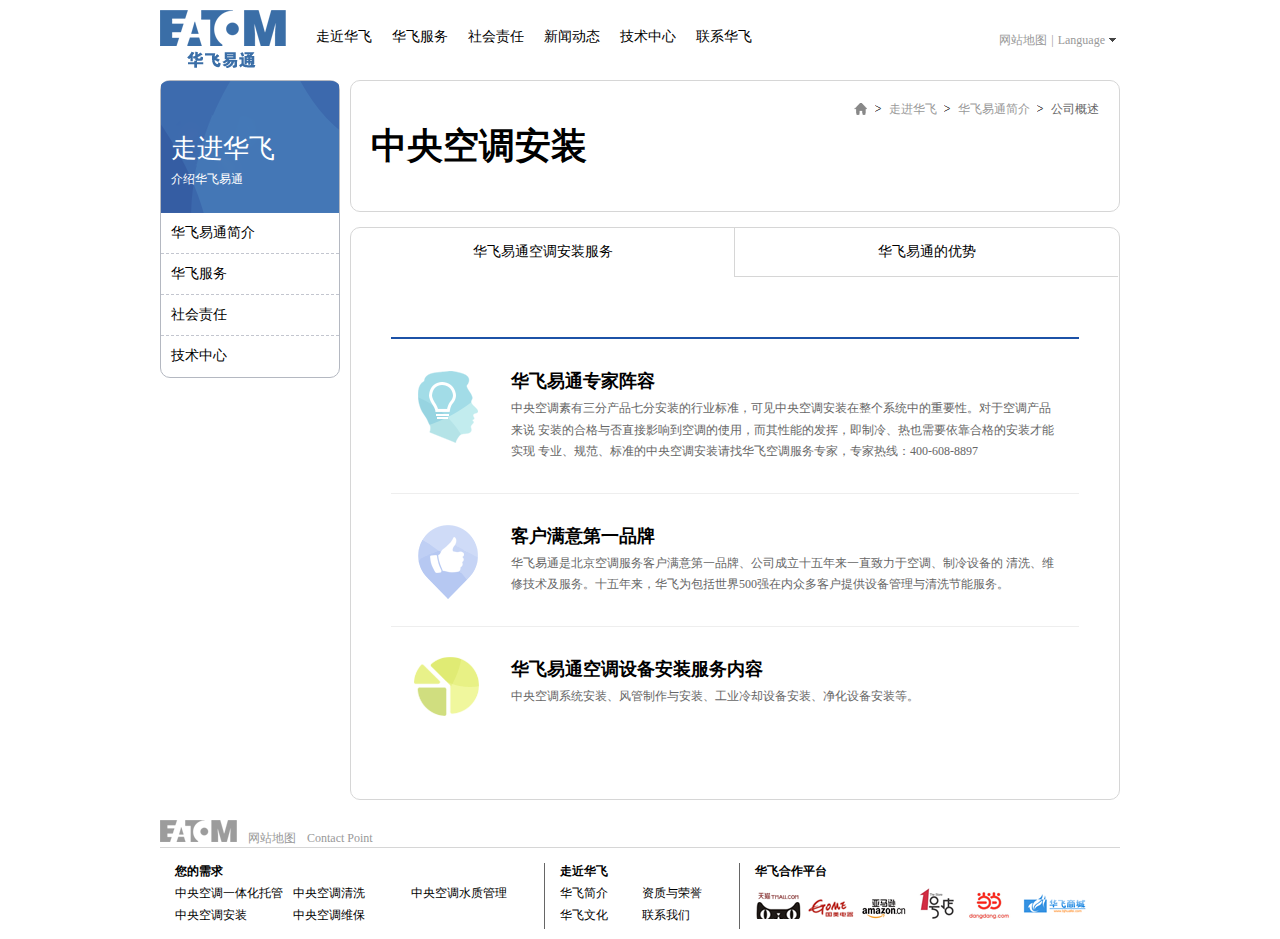
==== app/anzhuang.html @ 0af4ea7e "all" ====
<!DOCTYPE html>
<html>
    <head>
        <meta http-equiv="content-type" content="text/html;charset=utf-8">
        <title>普通</title>
        <meta name="renderer" content="webkit">
        <meta http-equiv="X-UA-Compatible" content="IE=Edge,chrome=1">
        <script src="scripts/jquery.js"></script>
        <script src="scripts/slide.js"></script>
        <link href="style/new.css" rel="stylesheet" type="text/css" />
    </head>
    <body>
        <div class="c_wp">
            <div id="header">
                <div class="logo fl"><a href="index.html"><img src="images/logo.png" /></a></div>
                <div class="head_map fr">
                    <a href="">网站地图</a>
                    <span>|</span>
                    <a href="">Language<span class="c_icon c_up"></span></a>
                </div>
                <div class="nav">
                    <ul>
                        <li class="c_goin">
                        <a href="">走近华飞</a>
                        <div class="zjhf clearfix">
                            <div class="zj_left">
                                <ul>
                                    <li><a href="">华飞易通简介</a></li>
                                    <li><a href="">经营理念</a></li>
                                    <li><a href="">社会公益</a></li>
                                    <li><a href="">城市网络</a></li>
                                </ul>
                            </div>
                            <div class="zj_center">
                                <ul class="first">
                                    <li><a href="">易通概述</a></li> 
                                    <li><a href="">易通文化</a></li> 
                                    <li><a href="">资质与荣誉</a></li> 
                                    <li><a href="">联系我们</a></li> 
                                </ul>
                                <ul class="two">
                                    <li><a href="">易通规定</a></li> 
                                    <li><a href="">实践准则</a></li> 
                                    <li><a href="">易通咨询室</a></li> 
                                </ul>
                                <ul class="three">
                                    <li><a href="">残疾人社区免费服务</a></li> 
                                    <li><a href="">易通捐助</a></li> 
                                </ul>
                                <ul class="four">
                                    <li><a href="">北京市覆盖地区</a></li> 
                                    <li><a href="">网络现状</a></li> 
                                </ul>
                            </div>
                            <div class="zj_right">
                                <a href=""><img src="images/b2.png" /></a>
                                <a href=""><img src="images/b3.png" /></a>
                            </div>
                        </div>
                        </li>
                        <li><a href="">华飞服务</a></li>
                        <li><a href="">社会责任</a></li>
                        <li><a href="">新闻动态</a></li>
                        <li><a href="">技术中心</a></li>
                        <li><a href="">联系华飞</a></li>
                    </ul>
                </div>
            </div>
            <!--iframe id="i_header" src="header.html" border="0" frameborder="0"></iframe-->
            <!--中间-->
            <div class="detail clearfix">
                <div class="detail_left fl">
                    <div class="detail_left_title">
                        <h3>走进华飞</h3>
                        <p>介绍华飞易通</p>
                    </div> 
                    <div class="detail_left_list">
                        <ul class="detail_left_ul">
                            <li>
                                <a class="first" href="javascript:;">华飞易通简介</a>
                                <ul>
                                        <li><a href="">公司概述</a></li>
                                        <li><a href="">华飞文化</a></li>
                                        <li><a href="">资质与荣誉</a></li>
                                        <li><a href="">联系我们</a></li>
                                </ul>
                            </li>
                            <li>
                                <a class="first" href="javascript:;">华飞服务</a>
                                <ul>
                                        <li><a href="">中央空调一体化</a></li>
                                        <li><a href="">中央空调安装</a></li>
                                        <li><a href="">中央空调清洗</a></li>
                                        <li><a href="">中央空调维保</a></li>
                                        <li><a href="">中央空调水质管理</a></li>
                                </ul>
                            </li>
                            <li>
                                <a class="first" href="">社会责任</a>
                            </li>
                            <li>
                                <a class="first" href="">技术中心</a>
                            </li>
                        </ul>
                    </div>
                </div>
                <div class="detail_right">
                    <div class="detail_right_title">
                        <div class="fr">
                            <span class="c_icon c_home"></span>
                            <span class="c_icon c_right"></span>
                            <a href="">走进华飞</a>
                            <span class="c_icon c_right"></span>
                            <a href="">华飞易通简介</a>
                            <span class="c_icon c_right"></span>
                            <span>公司概述</span>
                        </div> 
                        <h3>中央空调安装</h3>
                    </div>
                    <div class="detail_right_bd">
                        <div class="tab">
                            <ul class="half">
                                <li class="on">华飞易通空调安装服务 </li> 
                                <li>华飞易通的优势</li> 
                            </ul>
                        </div>
                        <div class="tabs">
                            <div class="tab_wp">
                                <div class="anzhuang">
                                    <ul class="az_ul">
                                        <li>
                                            <span class="fl"><img src="images/e_03.png" /></span>
                                            <div class="az_bd">
                                                <h4>华飞易通专家阵容</h4> 
                                                <p>中央空调素有三分产品七分安装的行业标准，可见中央空调安装在整个系统中的重要性。对于空调产品来说
                                                安装的合格与否直接影响到空调的使用，而其性能的发挥，即制冷、热也需要依靠合格的安装才能实现
                                                专业、规范、标准的中央空调安装请找华飞空调服务专家，专家热线：400-608-8897</p>
                                            </div>
                                        </li>
                                        <li>
                                            <span class="fl"><img src="images/e_06.png" /></span>
                                            <div class="az_bd">
                                                <h4>客户满意第一品牌</h4> 
                                                <p>华飞易通是北京空调服务客户满意第一品牌、公司成立十五年来一直致力于空调、制冷设备的
                                                清洗、维修技术及服务。十五年来，华飞为包括世界500强在内众多客户提供设备管理与清洗节能服务。</p>
                                            </div>
                                        </li>
                                        <li>
                                            <span class="fl"><img src="images/e_09.png" /></span>
                                            <div class="az_bd">
                                                <h4>华飞易通空调设备安装服务内容</h4> 
                                                <p>中央空调系统安装、风管制作与安装、工业冷却设备安装、净化设备安装等。</p>
                                            </div>
                                        </li>
                                    </ul> 
                                </div> 
                            </div>
                            <div class="tab_wp">
                                <div class="youshi">
                                    <ul class="youshi_ul">
                                        <li class="clearfix">
                                            <img class="fl" src= "images/f_03.png" />
                                            <div class="middle fl">
                                                <p>1、华飞对设备本身的了解程度高，根据设备的特点制定出最佳的施工设计方案；
                                                
                                            </div>
                                        </li>
                                        <li class="clearfix">
                                            <img class="fl" src= "images/f_06.png" />
                                            <div class="middle fl">
                                                <p>
                                                    2、我们拥有设备厂家支持，从销售、安装到售后，力求为您提供最舒心的服务；
                                                </p>
                                            </div>
                                        </li>
                                        <li class="clearfix">
                                            <img class="fl" src= "images/f_08.png" />
                                            <div class="middle fl">
                                                <p>3、每一位安装工人都经过严格培训，安装经验丰富，安装使用的机械设备先进、专业并且在施工中设有工程质量监督员，安装严格执行行业标准，严把质量关，做到不浪费不返工、节约材料；</p>
                                            </div>
                                        </li>
                                        <li class="clearfix">
                                            <img class="fl" src= "images/f_10.png" />
                                            <div class="middle fl">
                                                <p>
                                                
                                                4、华飞拥有机电安装资质，并通过ISO9000、ISO14000、ISO18000认证，获得了一系列荣誉及资质；
                                                </p>
                                            </div>
                                        </li>
                                        <li class="clearfix">
                                            <img class="fl" src= "images/f_12.png" />
                                            <div class="middle fl">
                                                <p>
                                                    5、华飞追求完美的服务质量要求和完善的质量控制手段，是您最佳的选择！</p>
                                            </div>
                                        </li>
                                    </ul>
                                </div>
                            </div>
                        </div>
                    </div>
                </div>
            </div> 
            <script src="scripts/index.js"></script>
            <div class="i_footer">
                <iframe id="i_footer" scrolling="no" src="footer.html" border="0" frameborder="0"></iframe>
            </div>
        </div>
    </body> 
</html>
---- app/style/new.css ----
@charset "UTF-8";
/* ==========================================================================
#CssReset
========================================================================== */
html, body, div, span, applet, object, iframe, h1, h2, h3, h4, h5, h6, p, blockquote, pre, a, abbr, acronym, address, big, cite, code, del, dfn, em, img, ins, kbd, q, s, samp, small, strike, strong, sub, sup, tt, var, b, u, i, center, dl, dt, dd, ol, ul, li, fieldset, form, label, legend, table, caption, tbody, tfoot, thead, tr, th, td, article, aside, canvas, details, embed, figure, figcaption, footer, header, hgroup, menu, nav, output, ruby, section, summary, time, mark, audio, video {
  margin: 0;
  padding: 0;
  border: 0;
  font-size: 100%;
  font-family: 'Microsoft YaHei';
  font: inherit;
  vertical-align: baseline; }

/* HTML5 display-role reset for older browsers */
article, aside, details, figcaption, figure, footer, header, hgroup, menu, nav, section {
  display: block; }

ol, ul {
  list-style: none; }

a img {
  border: none; }

em, i {
  font-style: normal; }

blockquote, q {
  quotes: none; }

blockquote:before, blockquote:after, q:before, q:after {
  content: "";
  content: none; }

table {
  border-collapse: collapse;
  border-spacing: 0; }

a {
  text-decoration: none;
  cursor: pointer;
  font-style: normal;
  outline: none;
  color: inherit; }

a:link, a:visited, a:hover, a:active {
  text-decoration: none;
  color: inherit; }

a:hover {
  text-decoration: underline;
  color: #537DBF; }

a:focus {
  outline: 0; }

input {
  vertical-align: middle;
  border: 0 none;
  -webkit-appearance: none; }

input:focus {
  text-decoration: none;
  outline: none; }

input[type=text], input[type=password], input[type=reset], input[type=number] {
  -webkit-appearance: none !important;
  appearance: none; }

img {
  border: 0;
  max-width: 100%;
  height: auto;
  display: block; }

a, div, header, span, input, select {
  -webkit-tap-highlight-color: rgba(255, 255, 255, 0) !important; }

/* ==========================================================================
#Grid
========================================================================== */
.pt15 {
  padding-top: 15px !important; }

* {
  -webkit-box-sizing: border-box;
  -moz-box-sizing: border-box;
  box-sizing: border-box;
  -webkit-tap-highlight-color: transparent;
  -webkit-touch-callout: none; }

.row:after, .clearfix:after {
  clear: both;
  content: '';
  display: block;
  height: 0;
  overflow: hidden; }

.clearfix:after, .clearfix:before {
  content: "";
  display: table; }

.clearfix:after {
  clear: both; }

.clearfix {
  zoom: 1; }

.fl {
  float: left; }

.fr {
  float: right; }

.text-center {
  text-align: center; }

.text-right {
  text-align: right; }

.text-left {
  text-align: left; }

.c_icon {
  position: relative;
  display: inline-block;
  *display: inline;
  zoom: 1;
  height: 15px;
  width: 15px;
  vertical-align: -3px; }
  .c_icon.c_more {
    height: 18px;
    width: 18px;
    margin-left: 3px;
    background: url(../images/a5.png) center no-repeat;
    background-size: 100%; }
  .c_icon.c_one {
    width: 30px;
    height: 26px;
    margin-left: 15px;
    vertical-align: -8px;
    background: url(../images/a1.png) center no-repeat; }
  .c_icon.c_two {
    width: 31px;
    height: 33px;
    margin-left: 15px;
    vertical-align: -11px;
    margin-right: 10px;
    background: url(../images/a2.png) center no-repeat; }
  .c_icon.c_three {
    width: 37px;
    height: 34px;
    margin-left: 15px;
    vertical-align: -11px;
    margin-right: 10px;
    background: url(../images/a3.png) center no-repeat; }
  .c_icon.c_four {
    width: 33px;
    height: 36px;
    margin-left: 15px;
    vertical-align: -13px;
    margin-right: 15px;
    background: url(../images/a4.png) center no-repeat; }
  .c_icon.c_up {
    background: url(../images/up.png) center no-repeat; }
  .c_icon.c_home {
    background: url(../images/b8.png) center no-repeat; }
  .c_icon.c_right {
    background: url(../images/b9.png) center no-repeat; }
  .c_icon.c_sj {
    background: url(../images/a8.png) center no-repeat; }

.c_wp {
  width: 960px;
  margin: auto; }

#i_header {
  width: 100%;
  height: 80px; }

#header {
  height: 80px;
  padding: 10px 0; }
  #header .logo {
    float: left; }
    #header .logo a {
      display: block; }
  #header .head_map {
    float: right;
    margin-top: 20px; }
    #header .head_map a {
      font-size: 12px;
      color: #999; }
    #header .head_map span {
      color: #999;
      font-size: 12px; }
  #header .nav {
    float: left;
    margin: 0 0 0 30px; }
    #header .nav li {
      float: left;
      margin-right: 20px;
      position: relative; }
      #header .nav li .zjhf {
        display: none;
        width: 500px;
        height: 306px;
        border: 2px solid #0849AB;
        position: absolute;
        top: 70px;
        z-index: 11;
        left: -40px;
        border-radius: 10px;
        background: #fff;
        padding: 10px 0px; }
        #header .nav li .zjhf .c_sj {
          position: absolute;
          top: -11px;
          left: 56px;
          height: 11px;
          width: 21px; }
        #header .nav li .zjhf .zj_left {
          width: 33.3333%;
          height: 100%;
          float: left;
          border-right: 1px solid #d6d6d6;
          padding: 0 10px; }
          #header .nav li .zjhf .zj_left li {
            line-height: 1.8;
            float: none;
            width: 152px;
            height: 30px;
            padding-left: 5px; }
            #header .nav li .zjhf .zj_left li.on {
              background: url(../images/b10.png) left top no-repeat; }
              #header .nav li .zjhf .zj_left li.on a {
                color: #fff;
                text-decoration: none; }
            #header .nav li .zjhf .zj_left li a {
              display: block;
              line-height: 2; }
        #header .nav li .zjhf .zj_center {
          width: 33.3333%;
          float: left;
          height: 100%;
          padding: 0 9px;
          border-right: 1px solid #d6d6d6; }
          #header .nav li .zjhf .zj_center ul.two {
            margin-top: 32px; }
          #header .nav li .zjhf .zj_center ul.three {
            margin-top: 62px; }
          #header .nav li .zjhf .zj_center ul.four {
            margin-top: 90px; }
          #header .nav li .zjhf .zj_center li {
            line-height: 1.8;
            float: none; }
            #header .nav li .zjhf .zj_center li a {
              display: block;
              line-height: 2;
              padding: 0; }
              #header .nav li .zjhf .zj_center li a:hover {
                color: #537DBF;
                text-decoration: underline; }
          #header .nav li .zjhf .zj_center ul {
            display: none; }
        #header .nav li .zjhf .zj_right {
          width: 33.3333%;
          float: left; }
          #header .nav li .zjhf .zj_right a {
            display: block;
            text-align: center;
            padding: 0;
            line-height: 1;
            margin-bottom: 10px; }
            #header .nav li .zjhf .zj_right a img {
              margin: auto; }
      #header .nav li a {
        font-size: 14px;
        display: block;
        line-height: 3.8;
        padding-bottom: 16px; }
      #header .nav li.c_goin:hover .zjhf {
        display: block; }

.show {
  height: 435px;
  overflow: hidden; }

/* 本例子css */
.slideBox {
  border-radius: 10px;
  height: 435px;
  overflow: hidden;
  position: relative; }

.slideBox .hd {
  height: 253px;
  overflow: hidden;
  position: absolute;
  right: 0px;
  top: 61px;
  bottom: 5px;
  z-index: 1; }

.slideBox .hd ul {
  overflow: hidden;
  zoom: 1;
  margin-top: 1px; }

.slideBox .hd ul li {
  width: 85px;
  height: 83px;
  margin-bottom: 1px;
  line-height: 14px;
  text-align: center;
  background: #000;
  filter: alpha(opacity=30);
  opacity: 0.3;
  color: #fff;
  cursor: pointer;
  overflow: hidden; }
  .slideBox .hd ul li span {
    width: 30px;
    display: block;
    margin: auto;
    margin-top: 28px;
    font-size: 12px; }

.slideBox .stop {
  bottom: 0;
  right: 0;
  height: 59px;
  width: 85px;
  background: #000;
  filter: alpha(opacity=80);
  opacity: 0.8;
  line-height: 60px;
  position: absolute;
  color: #fff;
  text-align: center; }

.slideBox .hd ul li.on {
  background: #336BA9;
  filter: alpha(opacity=100);
  opacity: 1;
  color: #fff; }

.slideBox .bd {
  position: relative;
  height: 100%;
  z-index: 0; }
  .slideBox .bd .tempWrap {
    border-radius: 100px 10px 10px 10px; }

.slideBox .bd li {
  zoom: 1;
  vertical-align: middle; }

.slideBox .bd img {
  width: 100%;
  height: 435px;
  display: block; }

/* 下面是前/后按钮代码，如果不需要删除即可 */
.slideBox .prev,
.slideBox .next {
  position: absolute;
  filter: alpha(opacity=70);
  opacity: 0.7;
  display: block;
  width: 85px;
  height: 61px; }

.slideBox .prev {
  background: #000 url(../images/shang.png) center no-repeat;
  top: 0;
  right: 0; }

.slideBox .next {
  background: #000 url(../images/xia.png) center no-repeat;
  bottom: 60px;
  right: 0; }

.slideBox .prev:hover {
  background: #000 url(../images/shang.png) center no-repeat;
  top: 0;
  right: 0;
  filter: alpha(opacity=100);
  opacity: 1; }

.slideBox .next:hover {
  background: #000 url(../images/xia.png) center no-repeat;
  filter: alpha(opacity=100);
  opacity: 1; }

.slideBox .prevStop {
  display: none; }

.slideBox .nextStop {
  display: none; }

#i_footer {
  height: 115px; }
  #i_footer .foot_hd {
    border-bottom: 1px solid #d6d6d6; }
  #i_footer .c_jj_left {
    position: relative; }
    #i_footer .c_jj_left h3 {
      font-size: 14px;
      color: #2663B3; }
    #i_footer .c_jj_left p {
      color: #333; }
    #i_footer .c_jj_left a {
      position: absolute;
      bottom: 10px;
      right: 10px; }

.c_jj {
  height: 160px;
  margin-top: 10px; }
  .c_jj .c_jj_left {
    width: 380px;
    margin-right: 10px;
    padding: 14px;
    position: relative;
    height: 155px;
    border-radius: 10px;
    border: 1px solid #d6d6d6;
    box-shadow: 0px 0px 4px #d6d6d6;
    -webkit-box-shadow: 0px 0px 4px #d6d6d6; }
    .c_jj .c_jj_left h3 {
      color: #2862B5;
      font-size: 16px;
      margin-bottom: 10px; }
    .c_jj .c_jj_left p {
      line-height: 1.3;
      font-size: 14px; }
    .c_jj .c_jj_left .c_mores {
      position: absolute;
      font-size: 14px;
      bottom: 10px;
      right: 25px; }

.c_jj_list {
  zoom: 1;
  float: left;
  margin-right: -15px; }
  .c_jj_list li {
    float: left;
    margin-right: 12px; }

.c_bottom_list {
  zoom: 1;
  height: 56px;
  margin-top: 5px; }
  .c_bottom_list ul {
    margin-right: -10px; }
    .c_bottom_list ul li {
      float: left;
      height: 55px;
      font-size: 14px;
      margin-right: 10px;
      border-radius: 10px;
      border: 1px solid #D6D6D6;
      box-shadow: 2px 2px 3px #d6d6d6;
      -webkit-box-shadow: 2px 2px 3px #d6d6d6;
      line-height: 55px;
      position: relative; }
      .c_bottom_list ul li a {
        display: block; }
      .c_bottom_list ul li .c_more {
        position: absolute;
        right: 20px;
        top: 18px; }
      .c_bottom_list ul li.one {
        width: 270px; }
      .c_bottom_list ul li.two {
        width: 260px; }
      .c_bottom_list ul li.three {
        width: 213px; }
      .c_bottom_list ul li.four {
        width: 182px; }

.i_footer {
  margin-top: 20px; }

#i_footer {
  width: 100%; }

#footer {
  width: 100%; }
  #footer .foot_hd {
    font-size: 12px;
    border-bottom: 1px solid #d6d6d6;
    color: #999; }
    #footer .foot_hd span {
      margin-left: 8px; }
    #footer .foot_hd img {
      display: inline-block; }
  #footer .foot_bd_left {
    overflow: hidden;
    padding: 15px 0; }
    #footer .foot_bd_left dl {
      font-size: 12px;
      border-right: 1px solid #666;
      padding: 0 15px; }
      #footer .foot_bd_left dl:last-child {
        border: none; }
      #footer .foot_bd_left dl dt {
        font-weight: bold;
        margin-bottom: 5px; }
      #footer .foot_bd_left dl dd {
        float: left;
        margin-bottom: 5px;
        width: 33.3333%; }
      #footer .foot_bd_left dl.c_left_one {
        width: 385px; }
      #footer .foot_bd_left dl.c_left_two {
        width: 195px; }
        #footer .foot_bd_left dl.c_left_two dd {
          width: 50%; }
      #footer .foot_bd_left dl.c_left_three dd {
        width: auto;
        margin-right: 7px; }

.detail_left {
  width: 180px;
  border: 1px solid #B4B8C1;
  border-radius: 10px;
  margin-right: 10px; }
  .detail_left .detail_left_title {
    background: url(../images/b4.png) top center no-repeat;
    height: 132px;
    overflow: hidden;
    color: #fff;
    padding-left: 10px; }
    .detail_left .detail_left_title h3 {
      margin-top: 50px;
      font-size: 26px;
      margin-bottom: 5px; }
    .detail_left .detail_left_title p {
      font-size: 12px;
      margin: 0; }

.detail_left_ul {
  overflow: hidden; }
  .detail_left_ul li {
    line-height: 40px;
    border-top: 1px dashed #C3C6CF;
    position: relative;
    top: -1px; }
    .detail_left_ul li a {
      display: block;
      font-size: 14px;
      padding-left: 10px; }
      .detail_left_ul li a.first:hover, .detail_left_ul li a.on {
        color: #3D67AF;
        text-decoration: none;
        background: url(../images/b5.png) 150px center no-repeat; }
    .detail_left_ul li ul {
      overflow: hidden;
      padding: 10px;
      border-top: 1px dashed #C3C6CF;
      background: #F6F7FB;
      display: none; }
      .detail_left_ul li ul li {
        border-top: 1px solid #D8DFE8;
        position: relative;
        top: -1px;
        line-height: 30px; }
        .detail_left_ul li ul li:first-child {
          border-top: none; }
        .detail_left_ul li ul li:hover a {
          text-decoration: none; }

.detail_right {
  overflow: hidden;
  zoom: 1; }
  .detail_right .detail_right_title {
    border: 1px solid #d6d6d6;
    border-radius: 10px;
    margin-bottom: 15px;
    padding: 20px; }
    .detail_right .detail_right_title h3 {
      font-size: 36px;
      font-weight: bold;
      line-height: 2.5; }
    .detail_right .detail_right_title .fr {
      font-size: 12px;
      color: #999; }
      .detail_right .detail_right_title .fr span {
        color: #666; }
  .detail_right .detail_right_bd {
    border: 1px solid #d6d6d6;
    border-radius: 10px; }
  .detail_right .tabs .tab_wp {
    display: none; }
  .detail_right .tab ul {
    overflow: hidden; }
    .detail_right .tab ul.half li {
      width: 50%; }
    .detail_right .tab ul.quarter li {
      width: 25%; }
    .detail_right .tab ul li {
      font-size: 14px;
      text-align: center;
      line-height: 48px;
      border-bottom: 1px solid #d6d6d6;
      border-left: 1px solid #d6d6d6;
      position: relative;
      left: -1px;
      float: left;
      cursor: pointer; }
      .detail_right .tab ul li.on {
        border-bottom: none; }

.yth {
  text-align: center; }
  .yth img {
    margin: auto; }
  .yth .tgyth {
    margin: 5px 6px;
    border-top: 2px solid #1C52A9; }
    .yth .tgyth h4 {
      font-size: 32px;
      color: #1C52A9;
      margin-top: 50px;
      font-weight: bold; }
    .yth .tgyth .info {
      font-size: 16px;
      color: #1C52A9;
      margin-top: 15px;
      margin-bottom: 15px; }
    .yth .tgyth .tg_p {
      color: #999;
      font-size: 12px;
      line-height: 2; }

.qyxx {
  padding: 30px; }
  .qyxx .qy_title {
    font-size: 36px;
    font-weight: bold;
    color: #1D52AC;
    margin-bottom: 10px; }
  .qyxx .qy_p {
    color: #1D52AC;
    font-size: 16px; }
  .qyxx .qy_ul {
    margin-top: 113px; }
    .qyxx .qy_ul li {
      line-height: 2;
      font-size: 14px;
      font-weight: bold;
      color: #666; }
  .qyxx .qy_p1 {
    color: #999;
    font-size: 12px;
    margin-top: 15px;
    line-height: 1.7; }
  .qyxx .qy_b {
    border-top: 2px solid #1C52A7;
    margin-top: 15px; }
    .qyxx .qy_b .qy_b_title {
      font-size: 18px;
      font-weight: bold;
      color: #000;
      line-height: 3;
      border-bottom: 1px solid #EFEFEF; }
    .qyxx .qy_b .qy_b_ul {
      line-height: 2;
      font-size: 12px;
      margin-top: 10px; }
      .qyxx .qy_b .qy_b_ul li {
        color: #333; }
        .qyxx .qy_b .qy_b_ul li span {
          width: 180px; }
        .qyxx .qy_b .qy_b_ul li p {
          color: #999; }

.lsyg {
  padding: 30px; }
  .lsyg .lsyg_l {
    margin-right: 50px; }
    .lsyg .lsyg_l .lsyg_list {
      border-bottom: 1px solid #999; }
      .lsyg .lsyg_l .lsyg_list li {
        line-height: 65px;
        font-size: 20px;
        font-weight: bold;
        border-top: 1px solid #999;
        cursor: pointer; }
        .lsyg .lsyg_l .lsyg_list li:hover, .lsyg .lsyg_l .lsyg_list li.on {
          border-top: 1px solid #1C52A7;
          color: #1C52A7; }
  .lsyg .lsyg_r .lsyg_title {
    font-size: 32px;
    font-weight: bold;
    color: #1C52A7; }
  .lsyg .lsyg_bd {
    margin-top: 20px; }
    .lsyg .lsyg_bd .year {
      font-size: 22px;
      font-weight: bold;
      margin-right: 30px; }
    .lsyg .lsyg_bd .lsyg_bd_ul {
      font-size: 12px; }
      .lsyg .lsyg_bd .lsyg_bd_ul li {
        line-height: 1.5; }
        .lsyg .lsyg_bd .lsyg_bd_ul li p {
          width: 400px; }
      .lsyg .lsyg_bd .lsyg_bd_ul span {
        margin-right: 10px; }

.anzhuang {
  border-top: 2px solid #1C52A7;
  margin: 60px 40px; }

.az_ul {
  overflow: hidden; }
  .az_ul li {
    padding: 30px 20px;
    position: relative;
    top: -1px;
    border-top: 1px solid #eee; }
    .az_ul li .fl {
      margin-right: 30px;
      width: 70px;
      text-align: center; }
      .az_ul li .fl img {
        margin: auto; }
    .az_ul li .az_bd {
      margin-left: 50px; }
      .az_ul li .az_bd h4 {
        font-size: 18px;
        font-weight: bold;
        margin-bottom: 5px; }
      .az_ul li .az_bd p {
        font-size: 12px;
        color: #666;
        line-height: 1.8; }

.qx_wp {
  font-size: 12px;
  color: #999;
  line-height: 1.8;
  padding: 10px 40px;
  text-align: left;
  border-top: 1px solid #EFEFEF;
  margin-top: 10px; }

.youshi {
  margin-top: 60px; }
  .youshi .youshi_ul {
    margin: 0 30px; }
    .youshi .youshi_ul li:last-child .middle {
      border: none; }
    .youshi .youshi_ul li .middle {
      border-bottom: 1px solid #EFEFEF;
      line-height: 87px;
      margin-left: 15px;
      width: 535px; }
      .youshi .youshi_ul li .middle p {
        display: -moz-inline-stack;
        display: inline-block;
        line-height: 1.4em;
        vertical-align: middle;
        font-size: 12px;
        color: #999; }

.az1 {
  margin: 10px;
  text-align: left; }

.wh_wp {
  padding: 10px 0; }

.sz_wp .sz_w.left {
  text-align: left;
  margin-top: 10px; }
  .sz_wp .sz_w.left h3 {
    text-align: left; }
  .sz_wp .sz_w.left .info {
    text-align: left; }
  .sz_wp .sz_w.left p {
    text-align: left; }
.sz_wp .sz_w h3 {
  text-align: right;
  font-size: 32px;
  color: #1C52A9;
  font-weight: bold; }
.sz_wp .sz_w .info {
  color: #666;
  font-size: 12px;
  line-height: 1.8;
  text-right: right; }
.sz_wp .sz_w p {
  font-size: 20px;
  white-space: nowrap;
  color: #1C52A9;
  margin: 10px 0;
  text-align: right; }

.shuizhi {
  margin: 0 -20px; }

.sh_ul {
  margin-right: -40px;
  margin-top: 20px; }
  .sh_ul li {
    float: left;
    margin-right: 35px; }

.sh_wp {
  margin: 30px;
  font-size: 12px;
  color: #666;
  overflow: hidden; }
  .sh_wp h3 {
    font-size: 16px;
    font-weight: bold;
    margin-bottom: 20px; }
  .sh_wp p {
    line-height: 1.7; }

.lianxi_wp {
  padding: 30px;
  font-size: 13px; }
  .lianxi_wp .lianxi_ul {
    border-top: 1px solid #1C52A9; }
    .lianxi_wp .lianxi_ul li {
      border-bottom: 1px solid #EFEFEF;
      padding: 15px 0; }
  .lianxi_wp .lx_left {
    width: 210px; }
    .lianxi_wp .lx_left h4 {
      color: #1C52A9;
      font-weight: bold; }
    .lianxi_wp .lx_left p {
      color: #666;
      margin-top: 5px; }
  .lianxi_wp .lx_center {
    font-size: 13px;
    color: #333; }
    .lianxi_wp .lx_center h5 {
      margin-bottom: 10px;
      font-weight: bold; }
    .lianxi_wp .lx_center.shuang {
      width: 245px; }
    .lianxi_wp .lx_center p {
      color: #666;
      line-height: 1.8; }
      .lianxi_wp .lx_center p span {
        color: #333;
        display: inline-block;
        width: 75px; }

/*# sourceMappingURL=new.css.map */
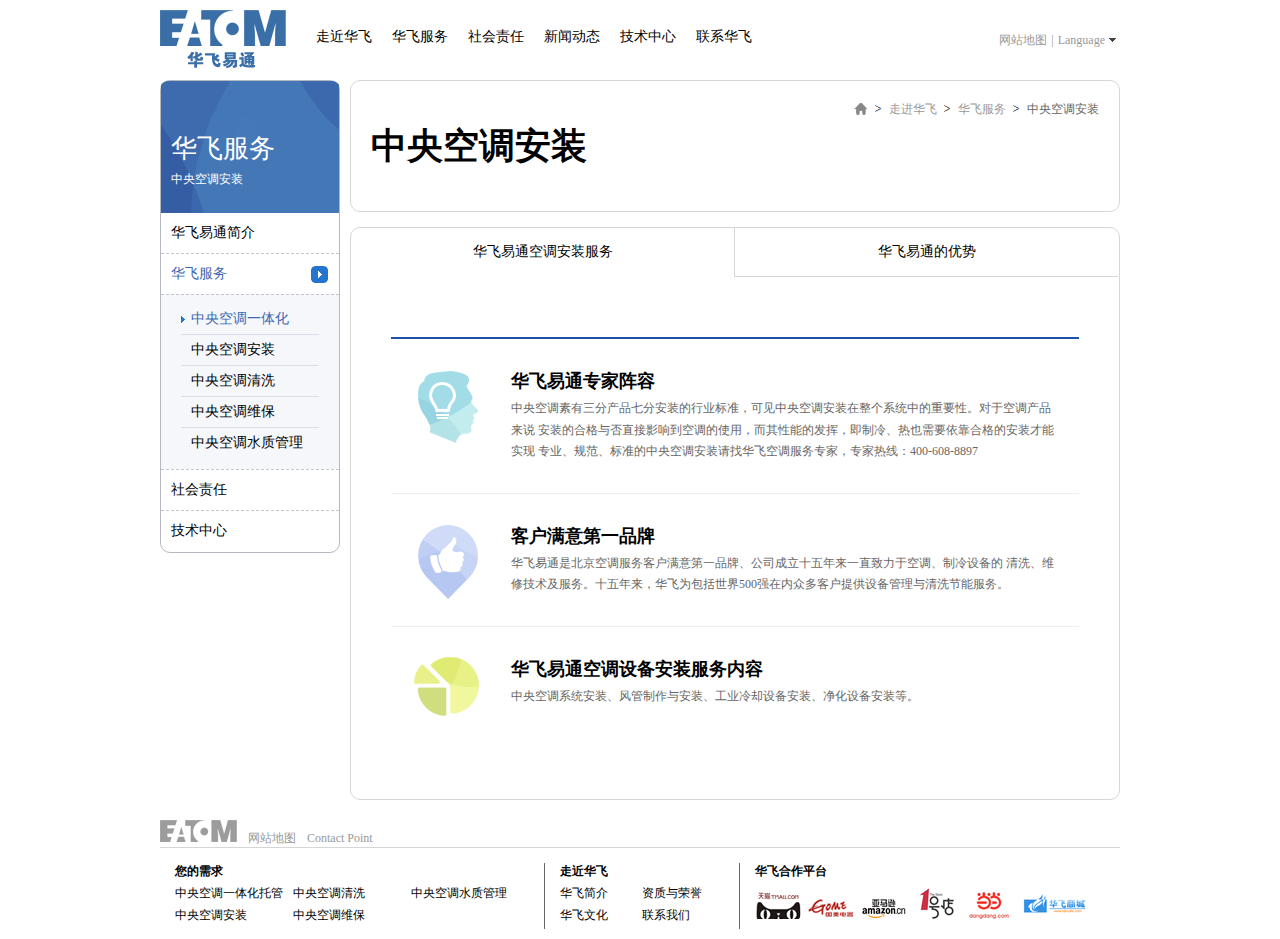
==== commit 93bebcbe: "fix href" ====
--- a/app/anzhuang.html
+++ b/app/anzhuang.html
@@ -14,55 +14,56 @@
             <div id="header">
                 <div class="logo fl"><a href="index.html"><img src="images/logo.png" /></a></div>
                 <div class="head_map fr">
-                    <a href="">网站地图</a>
+                    <a href="#">网站地图</a>
                     <span>|</span>
-                    <a href="">Language<span class="c_icon c_up"></span></a>
+                    <a href="#">Language<span class="c_icon c_up"></span></a>
                 </div>
                 <div class="nav">
                     <ul>
                         <li class="c_goin">
-                        <a href="">走近华飞</a>
+                        <a href="jianjie.html">走近华飞</a>
                         <div class="zjhf clearfix">
+                            <span class="c_icon c_sj"></span>
                             <div class="zj_left">
                                 <ul>
-                                    <li><a href="">华飞易通简介</a></li>
-                                    <li><a href="">经营理念</a></li>
-                                    <li><a href="">社会公益</a></li>
-                                    <li><a href="">城市网络</a></li>
+                                    <li><a href="javascript:;">华飞易通简介</a></li>
+                                    <li><a href="javascript:;">经营理念</a></li>
+                                    <li><a href="javascript:;">社会公益</a></li>
+                                    <li><a href="javascript:;">城市网络</a></li>
                                 </ul>
                             </div>
                             <div class="zj_center">
                                 <ul class="first">
-                                    <li><a href="">易通概述</a></li> 
-                                    <li><a href="">易通文化</a></li> 
-                                    <li><a href="">资质与荣誉</a></li> 
-                                    <li><a href="">联系我们</a></li> 
+                                    <li><a href="jianjie.html">易通概述</a></li> 
+                                    <li><a href="wenhua.html">易通文化</a></li> 
+                                    <li><a href="#">资质与荣誉</a></li> 
+                                    <li><a href="lianxi.html">联系我们</a></li> 
                                 </ul>
                                 <ul class="two">
-                                    <li><a href="">易通规定</a></li> 
-                                    <li><a href="">实践准则</a></li> 
-                                    <li><a href="">易通咨询室</a></li> 
+                                    <li><a href="#">易通规定</a></li> 
+                                    <li><a href="#">实践准则</a></li> 
+                                    <li><a href="#">易通咨询室</a></li> 
                                 </ul>
                                 <ul class="three">
-                                    <li><a href="">残疾人社区免费服务</a></li> 
-                                    <li><a href="">易通捐助</a></li> 
+                                    <li><a href="shehui.html">残疾人社区免费服务</a></li> 
+                                    <li><a href="shehui.html">易通捐助</a></li> 
                                 </ul>
                                 <ul class="four">
-                                    <li><a href="">北京市覆盖地区</a></li> 
-                                    <li><a href="">网络现状</a></li> 
+                                    <li><a href="#">北京市覆盖地区</a></li> 
+                                    <li><a href="#">网络现状</a></li> 
                                 </ul>
                             </div>
                             <div class="zj_right">
-                                <a href=""><img src="images/b2.png" /></a>
-                                <a href=""><img src="images/b3.png" /></a>
+                                <a href="#"><img src="images/b2.png" /></a>
+                                <a href="#"><img src="images/b3.png" /></a>
                             </div>
                         </div>
                         </li>
-                        <li><a href="">华飞服务</a></li>
-                        <li><a href="">社会责任</a></li>
-                        <li><a href="">新闻动态</a></li>
-                        <li><a href="">技术中心</a></li>
-                        <li><a href="">联系华飞</a></li>
+                        <li><a href="yitihua.html">华飞服务</a></li>
+                        <li><a href="shehui.html">社会责任</a></li>
+                        <li><a href="#">新闻动态</a></li>
+                        <li><a href="#">技术中心</a></li>
+                        <li><a href="lianxi.html">联系华飞</a></li>
                     </ul>
                 </div>
             </div>
@@ -71,35 +72,35 @@
             <div class="detail clearfix">
                 <div class="detail_left fl">
                     <div class="detail_left_title">
-                        <h3>走进华飞</h3>
-                        <p>介绍华飞易通</p>
+                        <h3>华飞服务</h3>
+                        <p>中央空调安装</p>
                     </div> 
                     <div class="detail_left_list">
                         <ul class="detail_left_ul">
                             <li>
                                 <a class="first" href="javascript:;">华飞易通简介</a>
                                 <ul>
-                                        <li><a href="">公司概述</a></li>
-                                        <li><a href="">华飞文化</a></li>
-                                        <li><a href="">资质与荣誉</a></li>
-                                        <li><a href="">联系我们</a></li>
-                                </ul>
+                                    <li><a href="jianjie.html">公司概述</a></li>
+                                    <li><a href="wenhua.html">华飞文化</a></li>
+                                    <li><a href="#">资质与荣誉</a></li>
+                                    <li><a href="lianxi.html">联系我们</a></li>
+                                </ul>
+                            </li>
+                            <li class="on">
+                            <a class="first on" href="javascript:;">华飞服务</a>
+                            <ul style="display:block;">
+                                <li class="on"><a href="yitihua.html">中央空调一体化</a></li>
+                                <li><a href="anzhuang.html">中央空调安装</a></li>
+                                <li><a href="qingxi.html">中央空调清洗</a></li>
+                                <li><a href="weihu.html">中央空调维保</a></li>
+                                <li><a href="#">中央空调水质管理</a></li>
+                            </ul>
                             </li>
                             <li>
-                                <a class="first" href="javascript:;">华飞服务</a>
-                                <ul>
-                                        <li><a href="">中央空调一体化</a></li>
-                                        <li><a href="">中央空调安装</a></li>
-                                        <li><a href="">中央空调清洗</a></li>
-                                        <li><a href="">中央空调维保</a></li>
-                                        <li><a href="">中央空调水质管理</a></li>
-                                </ul>
+                                <a class="first" href="shehui.html">社会责任</a>
                             </li>
                             <li>
-                                <a class="first" href="">社会责任</a>
-                            </li>
-                            <li>
-                                <a class="first" href="">技术中心</a>
+                                <a class="first" href="#">技术中心</a>
                             </li>
                         </ul>
                     </div>
@@ -109,11 +110,11 @@
                         <div class="fr">
                             <span class="c_icon c_home"></span>
                             <span class="c_icon c_right"></span>
-                            <a href="">走进华飞</a>
+                            <a href="jianjie.html">走进华飞</a>
                             <span class="c_icon c_right"></span>
-                            <a href="">华飞易通简介</a>
+                            <a href="jianjie.html">华飞服务 </a>
                             <span class="c_icon c_right"></span>
-                            <span>公司概述</span>
+                            <span>中央空调安装</span>
                         </div> 
                         <h3>中央空调安装</h3>
                     </div>
--- a/app/style/new.css
+++ b/app/style/new.css
@@ -559,7 +559,7 @@
         background: url(../images/b5.png) 150px center no-repeat; }
     .detail_left_ul li ul {
       overflow: hidden;
-      padding: 10px;
+      padding: 10px 20px;
       border-top: 1px dashed #C3C6CF;
       background: #F6F7FB;
       display: none; }
@@ -570,8 +570,11 @@
         line-height: 30px; }
         .detail_left_ul li ul li:first-child {
           border-top: none; }
-        .detail_left_ul li ul li:hover a {
-          text-decoration: none; }
+        .detail_left_ul li ul li:hover, .detail_left_ul li ul li.on {
+          background: url(../images/a15.png) left center no-repeat; }
+          .detail_left_ul li ul li:hover a, .detail_left_ul li ul li.on a {
+            color: #3D67AF;
+            text-decoration: none; }
 
 .detail_right {
   overflow: hidden;
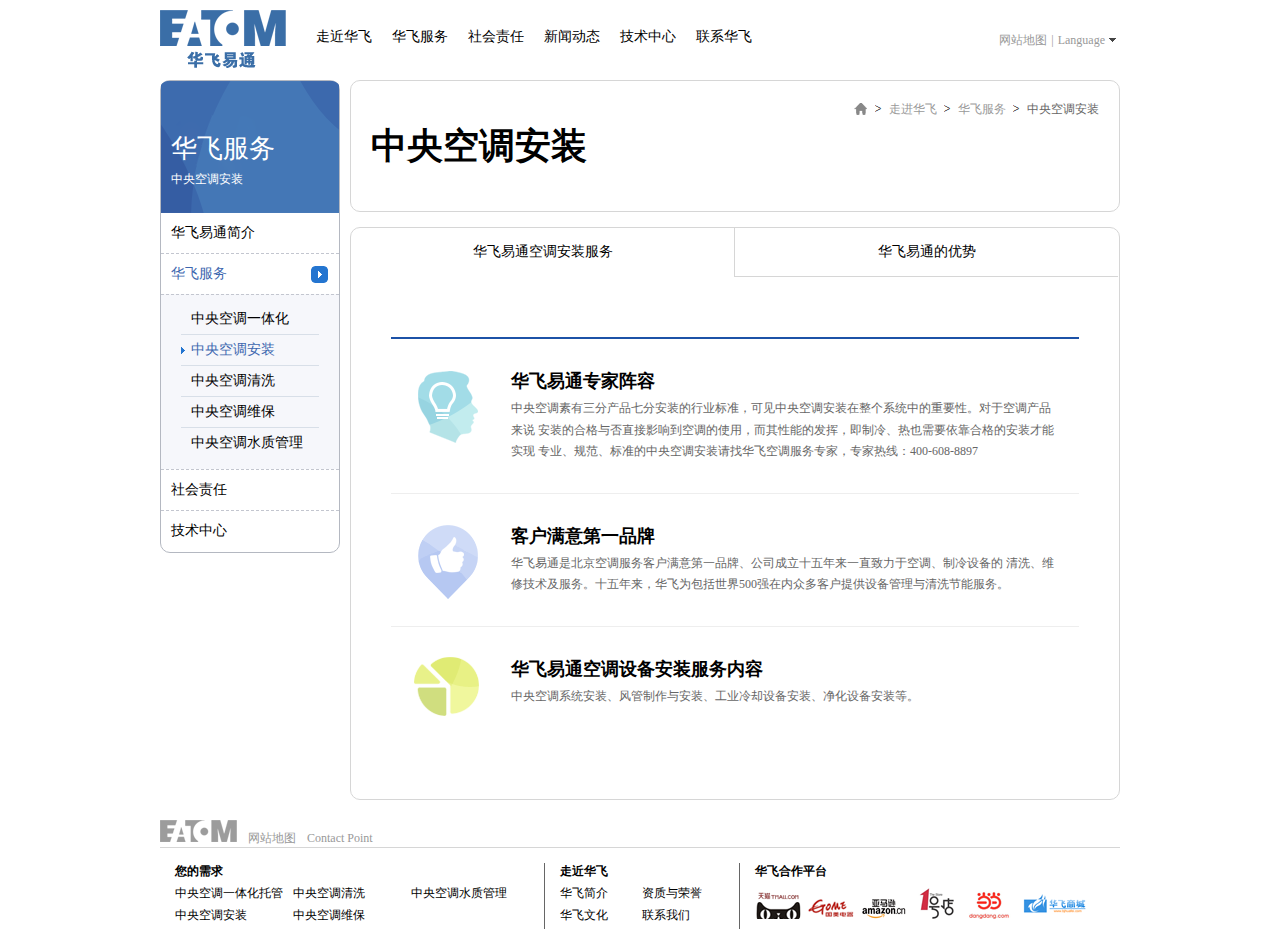
==== commit acbb0a75: "all" ====
--- a/app/anzhuang.html
+++ b/app/anzhuang.html
@@ -89,11 +89,11 @@
                             <li class="on">
                             <a class="first on" href="javascript:;">华飞服务</a>
                             <ul style="display:block;">
-                                <li class="on"><a href="yitihua.html">中央空调一体化</a></li>
-                                <li><a href="anzhuang.html">中央空调安装</a></li>
+                                <li><a href="yitihua.html">中央空调一体化</a></li>
+                                <li class="on"><a href="anzhuang.html">中央空调安装</a></li>
                                 <li><a href="qingxi.html">中央空调清洗</a></li>
                                 <li><a href="weihu.html">中央空调维保</a></li>
-                                <li><a href="#">中央空调水质管理</a></li>
+                                <li><a href="shuizhi.html">中央空调水质管理</a></li>
                             </ul>
                             </li>
                             <li>
